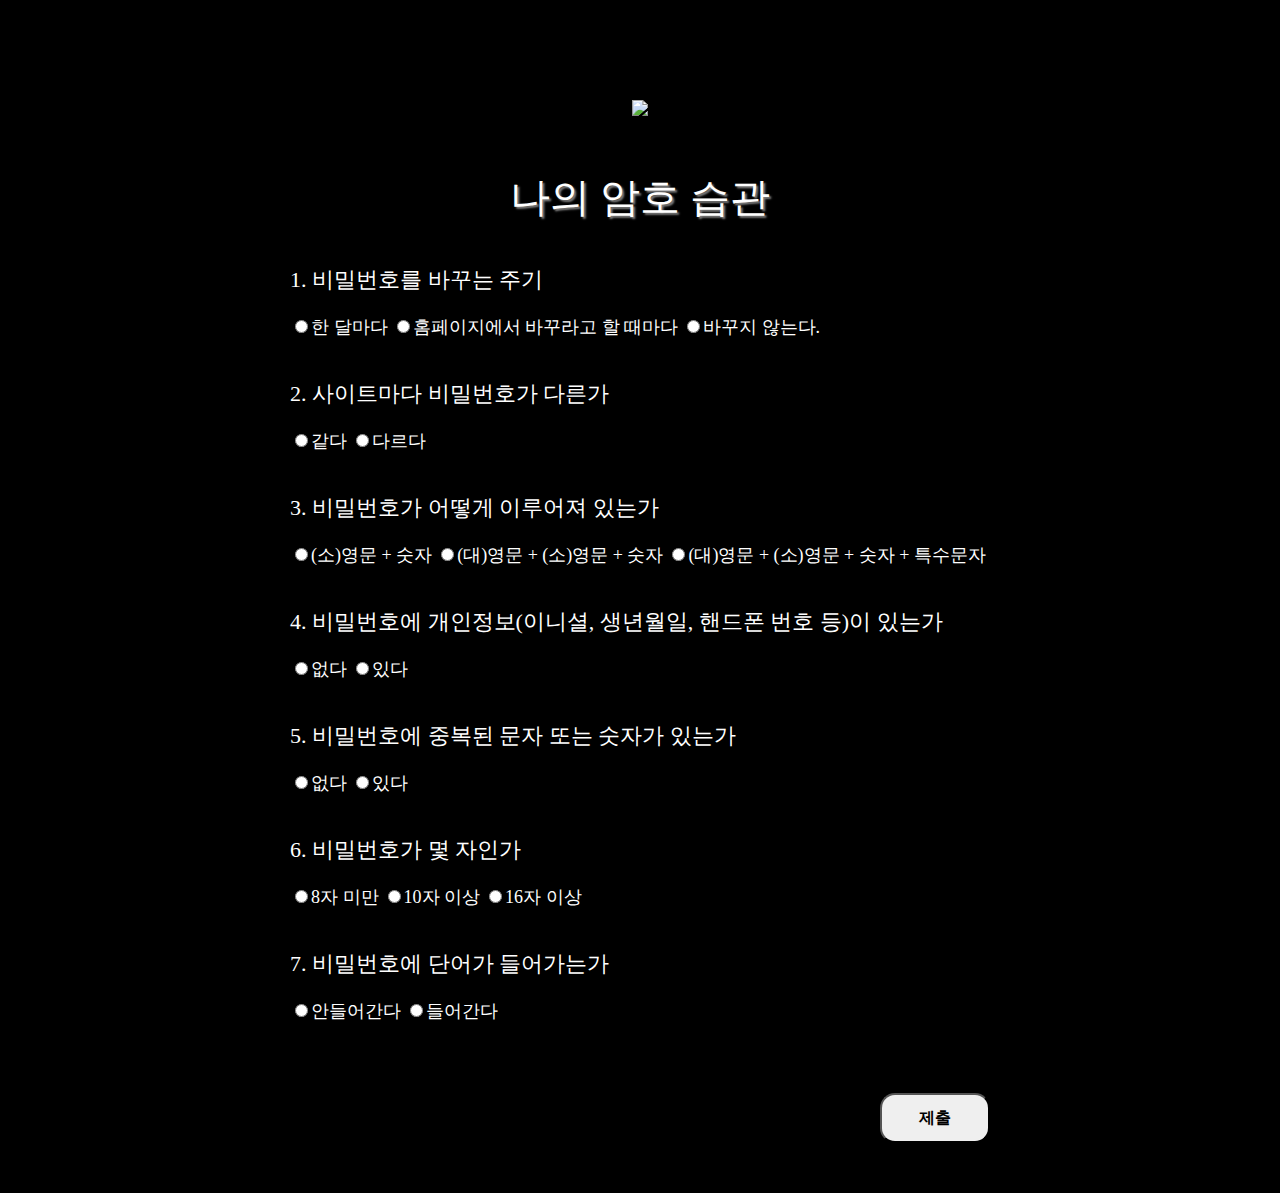
==== mypw_habit.html @ 109a3814 "mypw_habit.html" ====
<!DOCTYPE html>
<html>
<head>
	<title>CHECK PASSWORD</title>
	<link rel="stylesheet" type="text/css" href="reset.css">
	<link rel="stylesheet" type="text/css" href="mypw_habit.css">
</head>
<body>
	<div class="container">
		<a href="index.html"><img src="img/logo.png"></a>
		<div class="center">
			<p id="intro">나의 암호 습관</p>
		</div>
	</div>
	<div class="question">
		<div class="q1">
			<p>1. 비밀번호를 바꾸는 주기</p>
			<label><input type="radio" name="q1" value="month">한 달마다</label>
			<label><input type="radio" name="q1" value="homepage">홈페이지에서 바꾸라고 할 때마다</label>
			<label><input type="radio" name="q1" value="no">바꾸지 않는다.</label>
		</div>
		<div class="q2">
			<p>2. 사이트마다 비밀번호가 다른가</p>
			<label><input type="radio" name="q2" value="no">같다</label>
			<label><input type="radio" name="q2" value="yes">다르다</label>
		</div>
		<div class="q3">
			<p>3. 비밀번호가 어떻게 이루어져 있는가</p>
			<label><input type="radio" name="q3" value="small">(소)영문 + 숫자</label>
			<label><input type="radio" name="q3" value="big">(대)영문 + (소)영문 + 숫자</label>
			<label><input type="radio" name="q3" value="special">(대)영문 + (소)영문  + 숫자 + 특수문자</label>
		</div>
		<div class="q4">
			<p>4. 비밀번호에 개인정보(이니셜, 생년월일, 핸드폰 번호 등)이 있는가</p>
			<label><input type="radio" name="q4" value="no">없다</label>
			<label><input type="radio" name="q4" value="yes">있다</label>
		</div>
		<div class="q5">
			<p>5. 비밀번호에 중복된 문자 또는 숫자가 있는가</p>
			<label><input type="radio" name="q5" value="no">없다</label>
			<label><input type="radio" name="q5" value="yes">있다</label>
		</div>
		<div class="q6">
			<p>6. 비밀번호가 몇 자인가</p>
			<label><input type="radio" name="q6" value="short">8자 미만</label>
			<label><input type="radio" name="q6" value="middle">10자 이상</label>
			<label><input type="radio" name="q6" value="long">16자 이상</label>
		</div>
		<div class="q7">
			<p>7. 비밀번호에 단어가 들어가는가</p>
			<label><input type="radio" name="q7" value="no">안들어간다</label>
			<label><input type="radio" name="q7" value="yes">들어간다</label>
		</div>
	</div>
	<div class="submitbtn">
		<input type="submit" value="제출">
	</div>
</body>
</html>
---- mypw_habit.css ----
@font-face {
    font-family: 'TTTogether';
    src: url('https://cdn.jsdelivr.net/gh/projectnoonnu/noonfonts_2001@1.1/TTTogetherA.woff') format('woff');
    font-weight: normal;
    font-style: normal;
}
@font-face {
     font-family: 'S-CoreDream-3Light';
     src: url('https://cdn.jsdelivr.net/gh/projectnoonnu/noonfonts_six@1.2/S-CoreDream-3Light.woff') format('woff');
     font-weight: normal;
     font-style: normal;
}
body {
	background-color: black;
	overflow-x: hidden;
	width: 700px;
	margin: 0 auto;
}
.container {
	text-align: center;
	margin-top: 100px;	
	width: 100%;
}
div.center {
	width: 90%;
	height: auto;
	margin: 0 auto;
	padding-top: 10px;
}
#intro {
	font-family: 'TTTogether';
	font-size: 40px;
	color: white;
	text-shadow: 2px 2px 2px gray;
}
.container img {
	width: 80px;
}
.question {
	font-family: 'S-CoreDream-3Light';
	width: 100%;
	margin: 0 auto;
	color: white;
	padding-bottom: 70px;
}
.question p {
	margin: 40px 0 20px 0;
	font-size: 22px;
}
.question label {
	font-size: 18px;
}
.submitbtn input {
	float: right;
	margin-bottom: 50px;
	width: 110px;
	height: 50px;
	border-radius: 15px;
	font-family: 'S-CoreDream-3Light';
	font-weight: bold;
	font-size: 16px;
	outline: none;
}
.submitbtn input:hover {
	background-color: yellow;
}
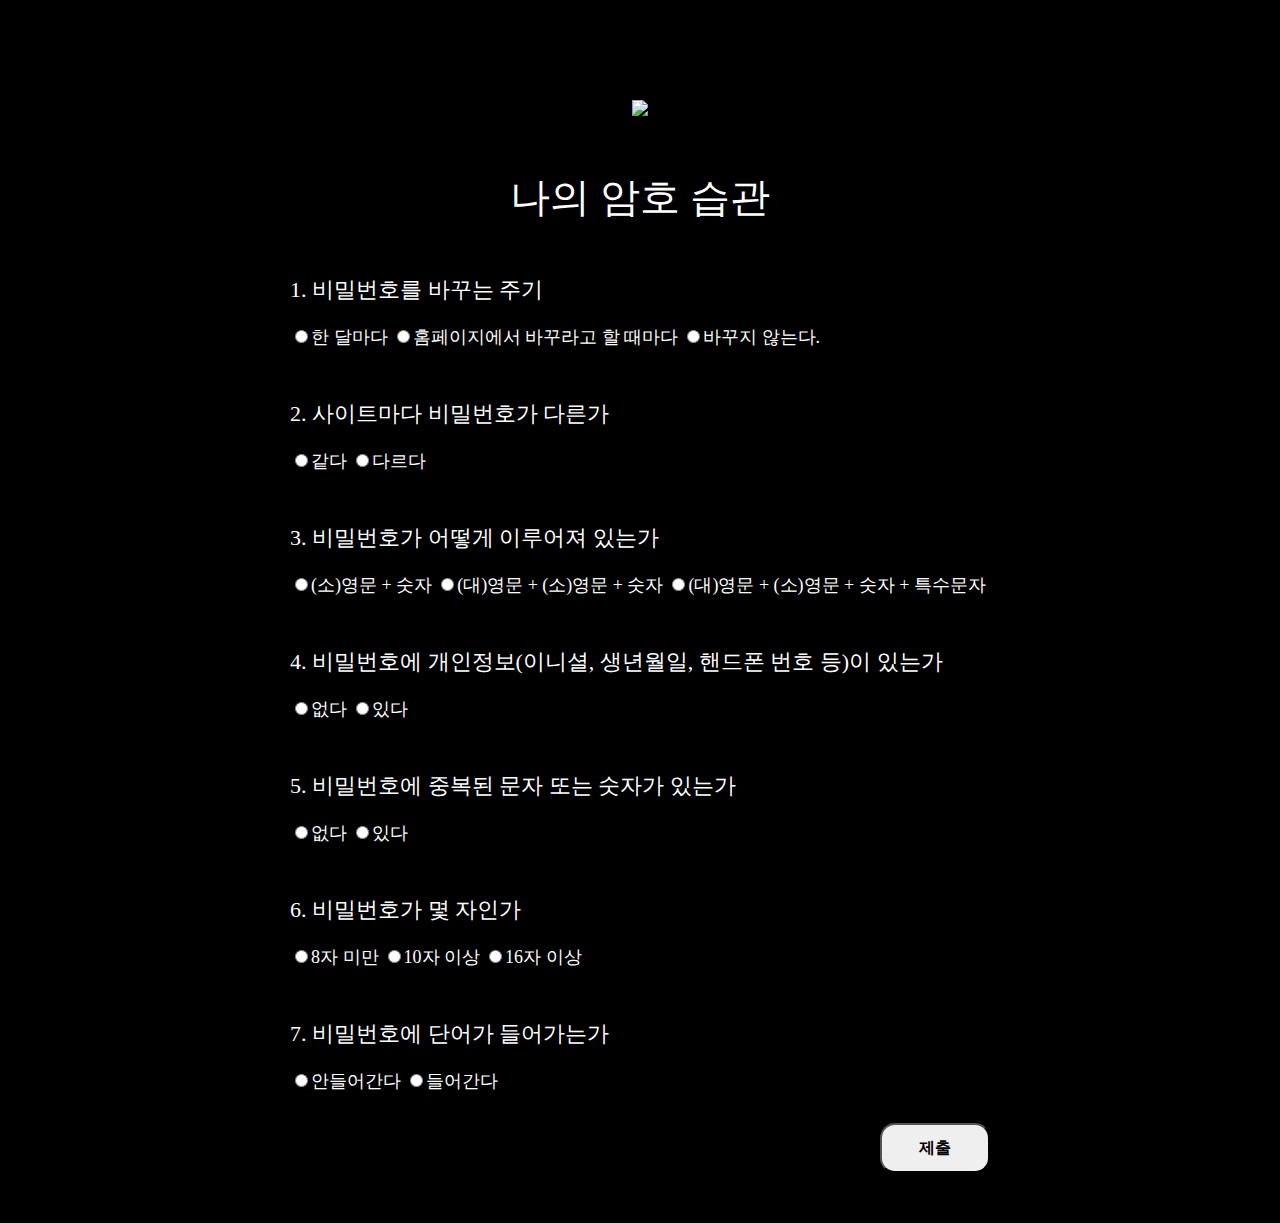
==== commit 542019c7: "how.html" ====
--- a/mypw_habit.html
+++ b/mypw_habit.html
@@ -13,47 +13,49 @@
 		</div>
 	</div>
 	<div class="question">
-		<div class="q1">
-			<p>1. 비밀번호를 바꾸는 주기</p>
-			<label><input type="radio" name="q1" value="month">한 달마다</label>
-			<label><input type="radio" name="q1" value="homepage">홈페이지에서 바꾸라고 할 때마다</label>
-			<label><input type="radio" name="q1" value="no">바꾸지 않는다.</label>
-		</div>
-		<div class="q2">
-			<p>2. 사이트마다 비밀번호가 다른가</p>
-			<label><input type="radio" name="q2" value="no">같다</label>
-			<label><input type="radio" name="q2" value="yes">다르다</label>
-		</div>
-		<div class="q3">
-			<p>3. 비밀번호가 어떻게 이루어져 있는가</p>
-			<label><input type="radio" name="q3" value="small">(소)영문 + 숫자</label>
-			<label><input type="radio" name="q3" value="big">(대)영문 + (소)영문 + 숫자</label>
-			<label><input type="radio" name="q3" value="special">(대)영문 + (소)영문  + 숫자 + 특수문자</label>
-		</div>
-		<div class="q4">
-			<p>4. 비밀번호에 개인정보(이니셜, 생년월일, 핸드폰 번호 등)이 있는가</p>
-			<label><input type="radio" name="q4" value="no">없다</label>
-			<label><input type="radio" name="q4" value="yes">있다</label>
-		</div>
-		<div class="q5">
-			<p>5. 비밀번호에 중복된 문자 또는 숫자가 있는가</p>
-			<label><input type="radio" name="q5" value="no">없다</label>
-			<label><input type="radio" name="q5" value="yes">있다</label>
-		</div>
-		<div class="q6">
-			<p>6. 비밀번호가 몇 자인가</p>
-			<label><input type="radio" name="q6" value="short">8자 미만</label>
-			<label><input type="radio" name="q6" value="middle">10자 이상</label>
-			<label><input type="radio" name="q6" value="long">16자 이상</label>
-		</div>
-		<div class="q7">
-			<p>7. 비밀번호에 단어가 들어가는가</p>
-			<label><input type="radio" name="q7" value="no">안들어간다</label>
-			<label><input type="radio" name="q7" value="yes">들어간다</label>
-		</div>
-	</div>
-	<div class="submitbtn">
-		<input type="submit" value="제출">
+		<form action="result.html">
+			<div class="q1">
+				<p>1. 비밀번호를 바꾸는 주기</p>
+				<label><input type="radio" name="q1" value="month">한 달마다</label>
+				<label><input type="radio" name="q1" value="homepage">홈페이지에서 바꾸라고 할 때마다</label>
+				<label><input type="radio" name="q1" value="no">바꾸지 않는다.</label>
+			</div>
+			<div class="q2">
+				<p>2. 사이트마다 비밀번호가 다른가</p>
+				<label><input type="radio" name="q2" value="no">같다</label>
+				<label><input type="radio" name="q2" value="yes">다르다</label>
+			</div>
+			<div class="q3">
+				<p>3. 비밀번호가 어떻게 이루어져 있는가</p>
+				<label><input type="radio" name="q3" value="small">(소)영문 + 숫자</label>
+				<label><input type="radio" name="q3" value="big">(대)영문 + (소)영문 + 숫자</label>
+				<label><input type="radio" name="q3" value="special">(대)영문 + (소)영문  + 숫자 + 특수문자</label>
+			</div>
+			<div class="q4">
+				<p>4. 비밀번호에 개인정보(이니셜, 생년월일, 핸드폰 번호 등)이 있는가</p>
+				<label><input type="radio" name="q4" value="no">없다</label>
+				<label><input type="radio" name="q4" value="yes">있다</label>
+			</div>
+			<div class="q5">
+				<p>5. 비밀번호에 중복된 문자 또는 숫자가 있는가</p>
+				<label><input type="radio" name="q5" value="no">없다</label>
+				<label><input type="radio" name="q5" value="yes">있다</label>
+			</div>
+			<div class="q6">
+				<p>6. 비밀번호가 몇 자인가</p>
+				<label><input type="radio" name="q6" value="short">8자 미만</label>
+				<label><input type="radio" name="q6" value="middle">10자 이상</label>
+				<label><input type="radio" name="q6" value="long">16자 이상</label>
+			</div>
+			<div class="q7">
+				<p>7. 비밀번호에 단어가 들어가는가</p>
+				<label><input type="radio" name="q7" value="no">안들어간다</label>
+				<label><input type="radio" name="q7" value="yes">들어간다</label>
+			</div>
+			<div class="submitbtn">
+				<input type="submit" value="제출">
+			</div>
+		</form>
 	</div>
 </body>
 </html>--- a/mypw_habit.css
+++ b/mypw_habit.css
@@ -31,7 +31,6 @@
 	font-family: 'TTTogether';
 	font-size: 40px;
 	color: white;
-	text-shadow: 2px 2px 2px gray;
 }
 .container img {
 	width: 80px;
@@ -44,7 +43,7 @@
 	padding-bottom: 70px;
 }
 .question p {
-	margin: 40px 0 20px 0;
+	margin: 50px 0 20px 0;
 	font-size: 22px;
 }
 .question label {
@@ -52,7 +51,7 @@
 }
 .submitbtn input {
 	float: right;
-	margin-bottom: 50px;
+	margin: 30px 0 50px;
 	width: 110px;
 	height: 50px;
 	border-radius: 15px;
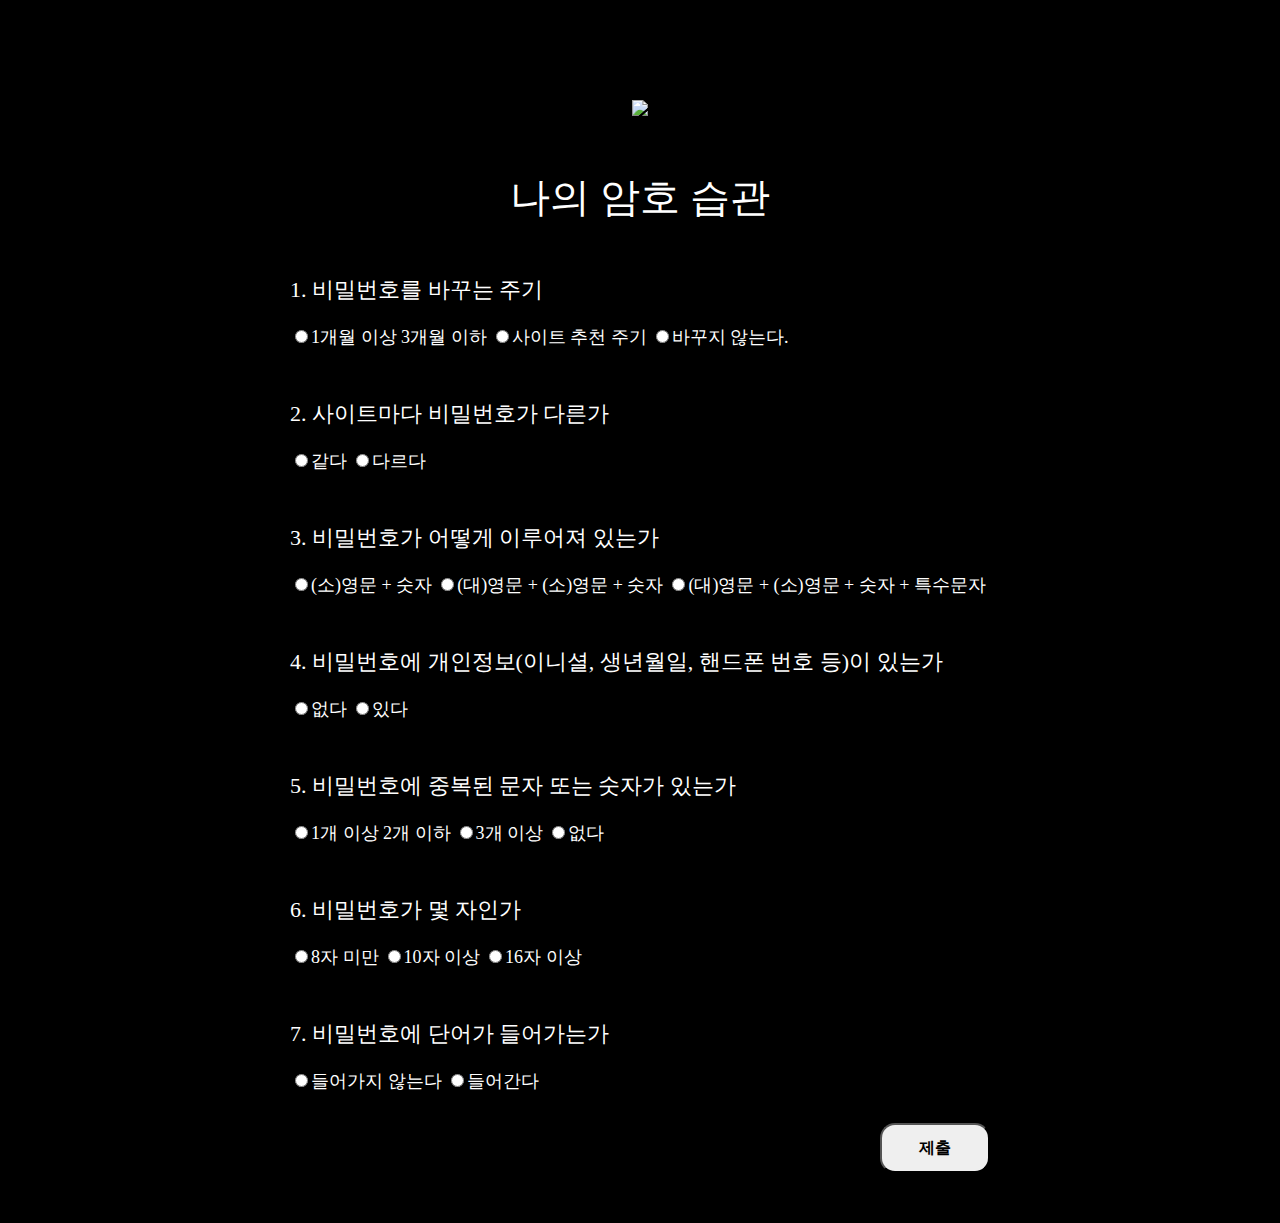
==== commit 2d5bcf18: "Complete" ====
--- a/mypw_habit.html
+++ b/mypw_habit.html
@@ -1,9 +1,11 @@
 <!DOCTYPE html>
 <html>
 <head>
+	<meta charset="utf-8">
 	<title>CHECK PASSWORD</title>
 	<link rel="stylesheet" type="text/css" href="reset.css">
 	<link rel="stylesheet" type="text/css" href="mypw_habit.css">
+	<script type="text/javascript" src="habit_score.js"></script>
 </head>
 <body>
 	<div class="container">
@@ -16,8 +18,8 @@
 		<form action="result.html">
 			<div class="q1">
 				<p>1. 비밀번호를 바꾸는 주기</p>
-				<label><input type="radio" name="q1" value="month">한 달마다</label>
-				<label><input type="radio" name="q1" value="homepage">홈페이지에서 바꾸라고 할 때마다</label>
+				<label><input type="radio" name="q1" value="month">1개월 이상 3개월 이하</label>
+				<label><input type="radio" name="q1" value="homepage">사이트 추천 주기</label>
 				<label><input type="radio" name="q1" value="no">바꾸지 않는다.</label>
 			</div>
 			<div class="q2">
@@ -38,8 +40,9 @@
 			</div>
 			<div class="q5">
 				<p>5. 비밀번호에 중복된 문자 또는 숫자가 있는가</p>
+				<label><input type="radio" name="q5" value="one">1개 이상 2개 이하</label>
+				<label><input type="radio" name="q5" value="three">3개 이상</label>
 				<label><input type="radio" name="q5" value="no">없다</label>
-				<label><input type="radio" name="q5" value="yes">있다</label>
 			</div>
 			<div class="q6">
 				<p>6. 비밀번호가 몇 자인가</p>
@@ -49,11 +52,11 @@
 			</div>
 			<div class="q7">
 				<p>7. 비밀번호에 단어가 들어가는가</p>
-				<label><input type="radio" name="q7" value="no">안들어간다</label>
+				<label><input type="radio" name="q7" value="no">들어가지 않는다</label>
 				<label><input type="radio" name="q7" value="yes">들어간다</label>
 			</div>
 			<div class="submitbtn">
-				<input type="submit" value="제출">
+				<input onclick="Total()" type="submit" value="제출">
 			</div>
 		</form>
 	</div>
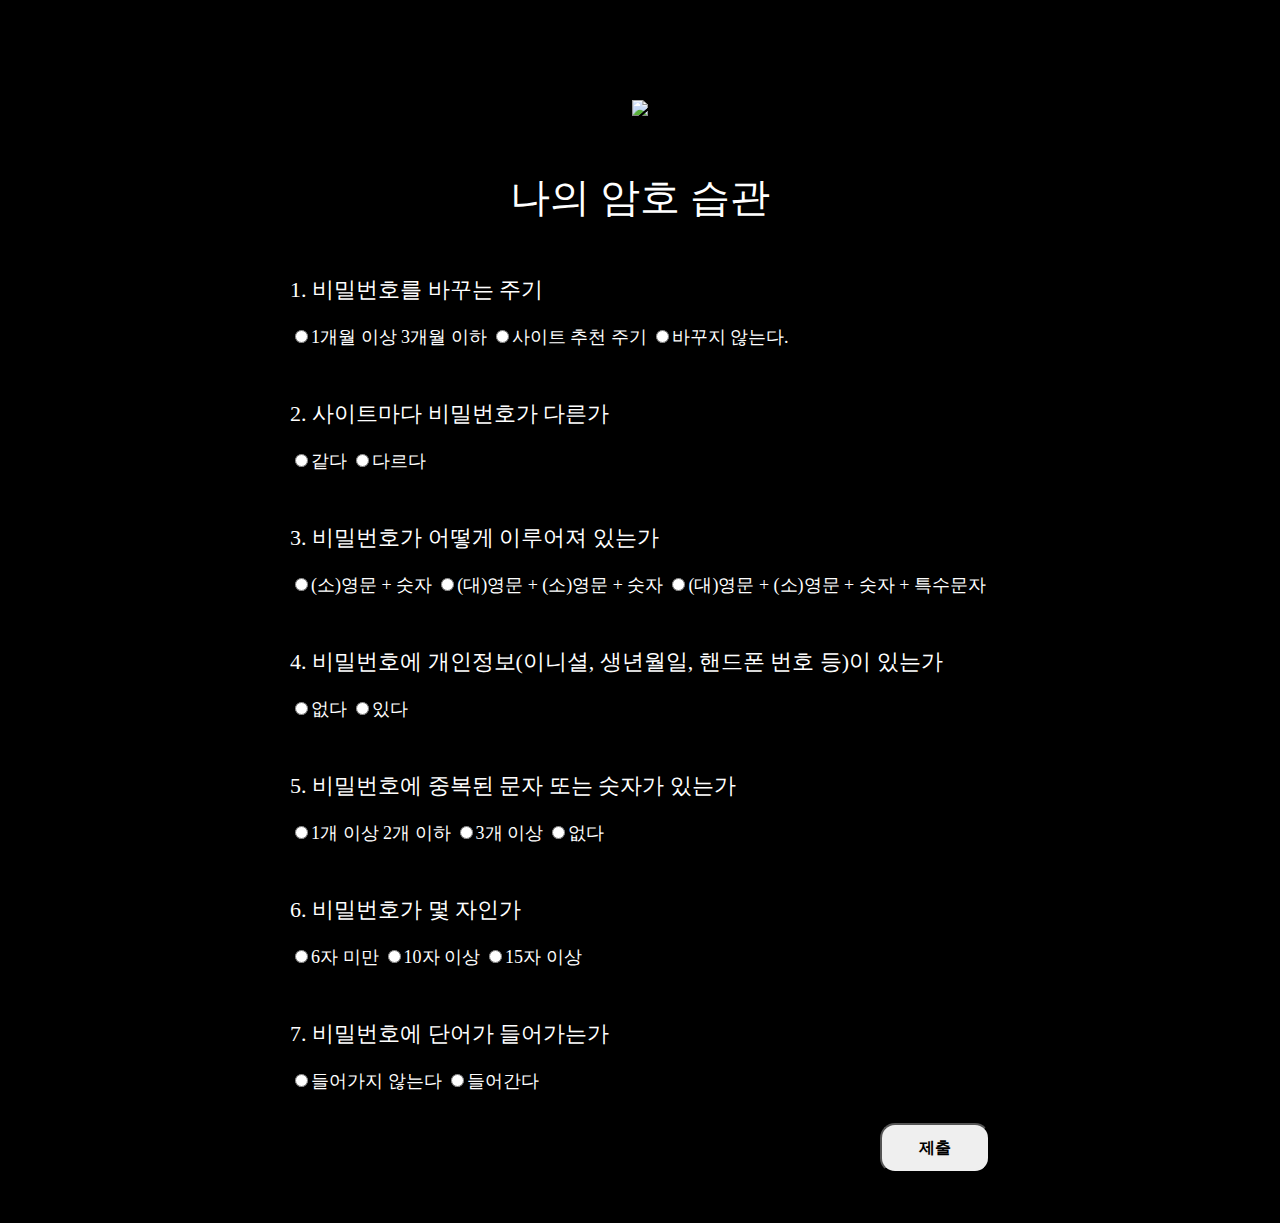
==== commit eae6d8ee: "mod score" ====
--- a/mypw_habit.html
+++ b/mypw_habit.html
@@ -46,9 +46,9 @@
 			</div>
 			<div class="q6">
 				<p>6. 비밀번호가 몇 자인가</p>
-				<label><input type="radio" name="q6" value="short">8자 미만</label>
+				<label><input type="radio" name="q6" value="short">6자 미만</label>
 				<label><input type="radio" name="q6" value="middle">10자 이상</label>
-				<label><input type="radio" name="q6" value="long">16자 이상</label>
+				<label><input type="radio" name="q6" value="long">15자 이상</label>
 			</div>
 			<div class="q7">
 				<p>7. 비밀번호에 단어가 들어가는가</p>
